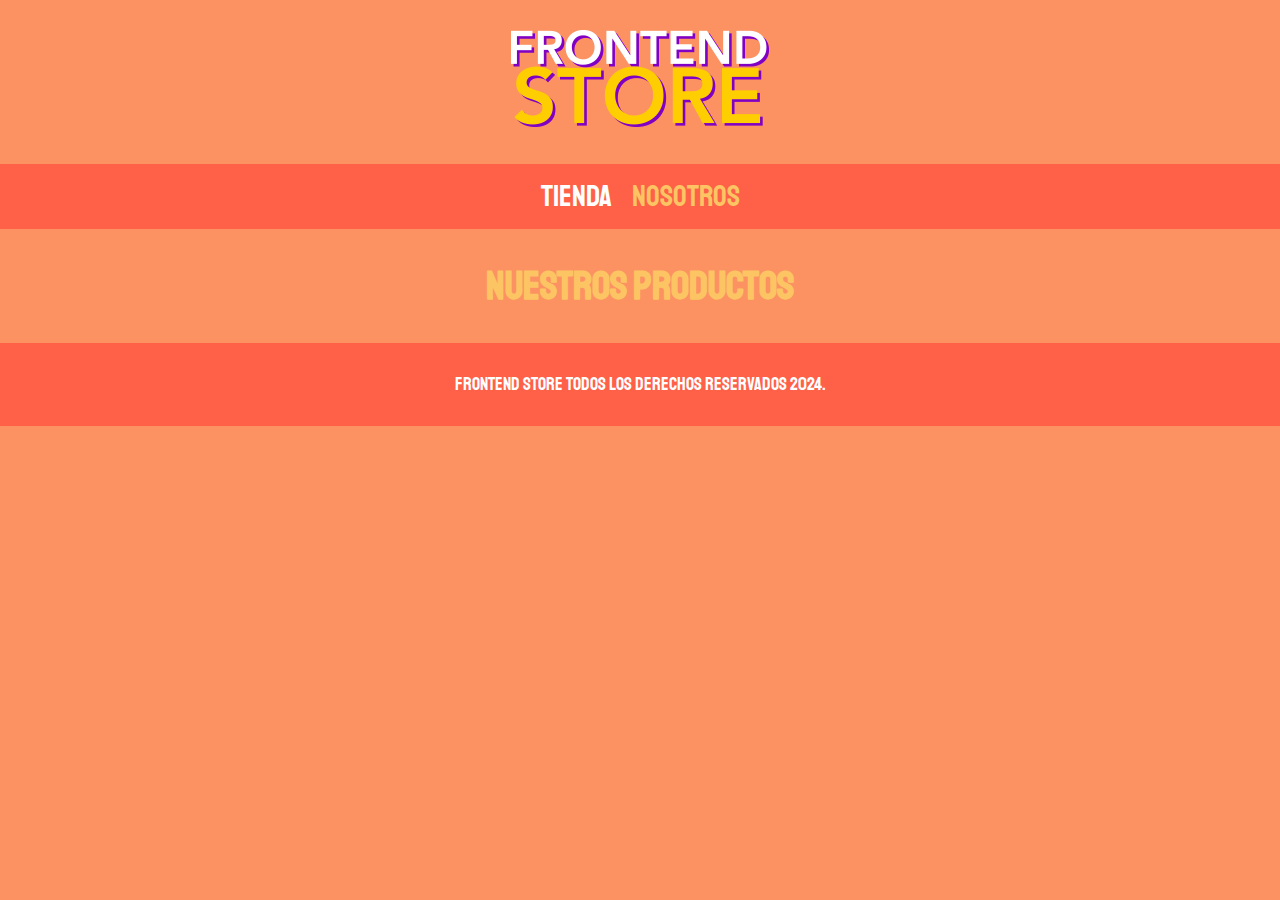
==== pages/nosotros.html @ fcf444eb "primer commit" ====
<!DOCTYPE html>
<html lang="es">

<head>
    <meta charset="UTF-8">
    <meta name="viewport" content="width=device-width, initial-scale=1.0">
    <title>Store</title>
    <link rel="stylesheet" href="../style/normalize.css">
    <link rel="preconnect" href="https://fonts.googleapis.com">
    <link rel="preconnect" href="https://fonts.gstatic.com" crossorigin>
    <link href="https://fonts.googleapis.com/css2?family=Staatliches&display=swap" rel="stylesheet">
    <link rel="stylesheet" href="../style/style.css">
</head>

<body>
<header class="header">
    <a href="../index.html" >
        <img class="header__logo" src="../img/logo.png" alt="Logotipo de la tienda">
    </a>
</header>
<nav class="navegacion">
    <a class="navegacion__enlace " href="../index.html">Tienda</a>
    <a class="navegacion__enlace navegacion__enlace--activo" href="./nosotros.html">Nosotros</a>
</nav>
<main class="contenedor">
    <h1>Nuestros productos</h1>
</main>
<footer class="footer">
    <p class="footer__texto">Frontend Store Todos los derechos reservados 2024.</p>
</footer>
</body>

</html>
---- style/style.css ----
:root {
    /*PALETA DE COLORES*/
    --primario: #FC9262;
    --primarioOscuro: #FF6048;
    --secundario: #FCC462;
    --secundarioOscuro: #FCAD62;
    --blanco: #FFFFFF;
    --negro: #000000;

    /*FUENTES*/
    --fuentePrincipal: "Staatliches", cursive;
}

/* apply a natural box layout model to all elements, but allowing components to change */
html {
    box-sizing: border-box;
    font-size: 62.5%;
}

*,
*:before,
*:after {
    box-sizing: inherit;
}

/*Globales*/
body {
    background-color: var(--primario);
    font-size: 1.6rem;
    line-height: 1.5;
}

p {
    font-size: 1.8rem;
    font-family: Arial, Helvetica, sans-serif;
    color: var(--blanco);
}

a {
    text-decoration: none;
}

img {
    max-width: 100%;
}

.contenedor {
    max-width: 120rem;
    margin: 0 auto;
}

h1,
h2,
h3 {
    text-align: center;
    color: var(--secundario);
    font-family: var(--fuentePrincipal);
}

h1 {
    font-size: 4rem;
}

h2 {
    font-size: 3.2rem;
}

h3 {
    font-size: 2.4rem;
}

/*HEADER*/

.header{
    display: flex;
    justify-content: center;
}

.header__logo{
    margin: 3rem 0;
}

/*FOOTER*/
.footer{
    background-color: var(--primarioOscuro);
    padding: 1rem 0;
    margin-top: 2rem;
}
.footer__texto{
    font-family: var(--fuentePrincipal);
    text-align: center;
}

/*NAVEGACION*/

.navegacion{
    background-color: var(--primarioOscuro);
    display: flex;
    justify-content: center;
    gap: 2rem;
    padding: 1rem 0;
}

.navegacion__enlace{
    font-family: var(--fuentePrincipal);
    color: var(--blanco);
    font-size: 3rem;
}

.navegacion__enlace:hover,
.navegacion__enlace--activo{
    color: var(--secundario);
}
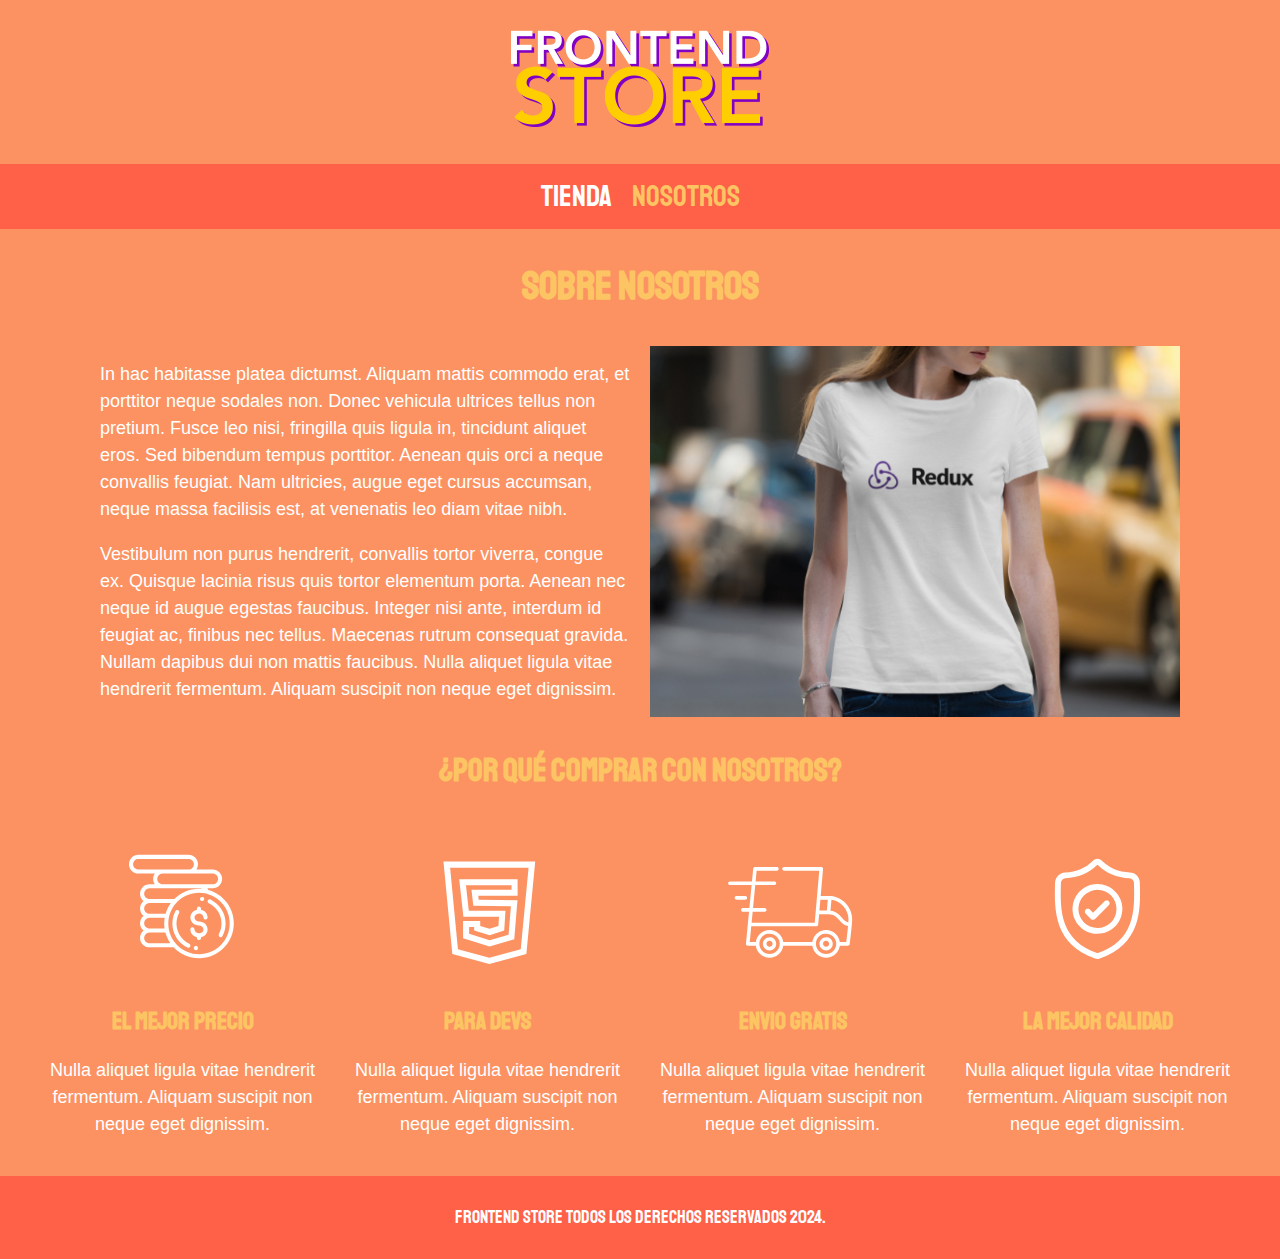
==== commit e9e36c50: "finalizacion pagina nosotros y ajuste de media query" ====
--- a/pages/nosotros.html
+++ b/pages/nosotros.html
@@ -13,21 +13,58 @@
 </head>
 
 <body>
-<header class="header">
-    <a href="../index.html" >
-        <img class="header__logo" src="../img/logo.png" alt="Logotipo de la tienda">
-    </a>
-</header>
-<nav class="navegacion">
-    <a class="navegacion__enlace " href="../index.html">Tienda</a>
-    <a class="navegacion__enlace navegacion__enlace--activo" href="./nosotros.html">Nosotros</a>
-</nav>
-<main class="contenedor">
-    <h1>Nuestros productos</h1>
-</main>
-<footer class="footer">
-    <p class="footer__texto">Frontend Store Todos los derechos reservados 2024.</p>
-</footer>
+    <header class="header">
+        <a href="../index.html">
+            <img class="header__logo" src="../img/logo.png" alt="Logotipo de la tienda">
+        </a>
+    </header>
+    <nav class="navegacion">
+        <a class="navegacion__enlace " href="../index.html">Tienda</a>
+        <a class="navegacion__enlace navegacion__enlace--activo" href="./nosotros.html">Nosotros</a>
+    </nav>
+    <main class="contenedor">
+        <h1>Sobre Nosotros</h1>
+        <div class="nosotros">
+            <div class="nosotros__informacion">
+                <p>In hac habitasse platea dictumst. Aliquam mattis commodo erat, et porttitor neque sodales non. Donec vehicula ultrices tellus non pretium. Fusce leo nisi, fringilla quis ligula in, tincidunt aliquet eros. Sed bibendum tempus porttitor. Aenean quis orci a neque convallis feugiat. Nam ultricies, augue eget cursus accumsan, neque massa facilisis est, at venenatis leo diam vitae nibh.</p>
+                <p>Vestibulum non purus hendrerit, convallis tortor viverra, congue ex. Quisque lacinia risus quis tortor elementum porta. Aenean nec neque id augue egestas faucibus. Integer nisi ante, interdum id feugiat ac, finibus nec tellus. Maecenas rutrum consequat gravida. Nullam dapibus dui non mattis faucibus. Nulla aliquet ligula vitae hendrerit fermentum. Aliquam suscipit non neque eget dignissim. </p>
+            </div>
+            <img class="nosotros__imagen" src="../img/nosotros.jpg" alt="imagen de recurso humano">
+        </div>
+    </main>
+    <section class="contenedor comprar">
+        <h2 class="comprar__titulo">
+            ¿Por qué comprar con nosotros?
+        </h2>
+        <div class="bloques">
+            <div class="bloque">
+                <img class="bloque__imagen" src="../img/icono_1.png" alt="por que comprar">
+                <h3 class="bloque__titulo">El mejor precio</h3>
+                <p>Nulla aliquet ligula vitae hendrerit fermentum. Aliquam suscipit non neque eget dignissim.</p>
+            </div> <!--.bloque-->
+
+            <div class="bloque">
+                <img class="bloque__imagen" src="../img/icono_2.png" alt="por que comprar">
+                <h3 class="bloque__titulo">Para devs</h3>
+                <p>Nulla aliquet ligula vitae hendrerit fermentum. Aliquam suscipit non neque eget dignissim.</p>
+            </div> <!--.bloque-->
+
+            <div class="bloque">
+                <img class="bloque__imagen" src="../img/icono_3.png" alt="por que comprar">
+                <h3 class="bloque__titulo">Envio gratis</h3>
+                <p>Nulla aliquet ligula vitae hendrerit fermentum. Aliquam suscipit non neque eget dignissim.</p>
+            </div> <!--.bloque-->
+
+            <div class="bloque">
+                <img class="bloque__imagen" src="../img/icono_4.png" alt="por que comprar">
+                <h3 class="bloque__titulo">La mejor calidad</h3>
+                <p>Nulla aliquet ligula vitae hendrerit fermentum. Aliquam suscipit non neque eget dignissim.</p>
+            </div> <!--.bloque-->
+        </div><!--.bloques-->
+    </section>
+    <footer class="footer">
+        <p class="footer__texto">Frontend Store Todos los derechos reservados 2024.</p>
+    </footer>
 </body>
 
 </html>--- a/style/style.css
+++ b/style/style.css
@@ -71,29 +71,30 @@
 
 /*HEADER*/
 
-.header{
+.header {
     display: flex;
     justify-content: center;
 }
 
-.header__logo{
+.header__logo {
     margin: 3rem 0;
 }
 
 /*FOOTER*/
-.footer{
+.footer {
     background-color: var(--primarioOscuro);
     padding: 1rem 0;
     margin-top: 2rem;
 }
-.footer__texto{
+
+.footer__texto {
     font-family: var(--fuentePrincipal);
     text-align: center;
 }
 
 /*NAVEGACION*/
 
-.navegacion{
+.navegacion {
     background-color: var(--primarioOscuro);
     display: flex;
     justify-content: center;
@@ -101,13 +102,140 @@
     padding: 1rem 0;
 }
 
-.navegacion__enlace{
+.navegacion__enlace {
     font-family: var(--fuentePrincipal);
     color: var(--blanco);
     font-size: 3rem;
 }
 
 .navegacion__enlace:hover,
-.navegacion__enlace--activo{
+.navegacion__enlace--activo {
     color: var(--secundario);
+}
+
+/*GRID*/
+.grid{
+    margin: 0 auto;
+    width: 70%;
+    display: grid;
+    grid-template-columns: repeat(3,1fr);
+    gap: 2rem;
+}
+
+/*PRODUCTOS*/
+
+.producto{
+    background-color: var(--primarioOscuro);
+    padding: 1rem;
+}
+
+.producto__imagen{
+    width: 100%;
+}
+
+.producto__nombre{
+    font-size: 4rem;
+}
+
+.producto__precio{
+   font-size: 2.8rem; 
+   color: var(--secundario);
+}
+
+.producto__nombre,
+.producto__precio{
+    font-family: var(--fuentePrincipal);
+    margin: 1rem 0;
+    text-align: center;
+    line-height: 1.2;
+}
+
+/*GRAFICOS*/
+.grafico{
+    min-height: 30rem;
+}
+
+.grafico--camisas{
+    grid-row: 2 / 3;
+    grid-column: 1 / 3;
+    background-image: url(../img/grafico1.jpg);
+}
+
+.grafico--node{
+    grid-row: 5 / 6;
+    grid-column: 2 / 4;
+    background-image: url(../img/grafico2.jpg);
+}
+
+.grafico--camisas,
+.grafico--node{
+    background-repeat: no-repeat;
+    background-size: cover;
+}
+
+/*NOSOTROS*/
+
+.nosotros{
+   display: grid;
+   grid-template-columns: repeat(2,1fr);
+   column-gap: 2rem;
+   width: 90%;
+   margin: 0 auto;
+   align-items: center;
+}
+
+.nosotros__imagen{
+    width: 100%;
+}
+
+/*BLOQUES*/
+.bloques{
+    display: grid;
+    grid-template-columns: repeat(4,1fr);
+    gap: 2rem;
+}
+.bloque{
+    text-align: center;
+}
+.bloque__titulo{
+    margin: 0;
+}
+
+/*Media Queries*/
+
+@media (max-width: 1024px){
+    .nosotros{
+        grid-template-columns: repeat(1,1fr);
+        grid-template-rows: auto;
+     }
+     .nosotros__imagen{
+        grid-row: 1/2;
+    }
+}
+
+@media (max-width: 900px){
+    .grid{
+        grid-template-columns: repeat(2,1fr);
+        gap: 1rem;
+    }
+    .producto{
+        padding: 1rem;
+    }
+    .grafico--node{
+        grid-row: 8 / 9;
+        grid-column: 1 / 3;
+    }
+}
+
+@media (max-width: 750px){
+    .bloques{
+        grid-template-columns: repeat(2,1fr);
+    }
+}
+
+@media (max-width: 600px){
+    .grid{
+        width: 95%;
+        margin: 1rem auto;
+    }
 }